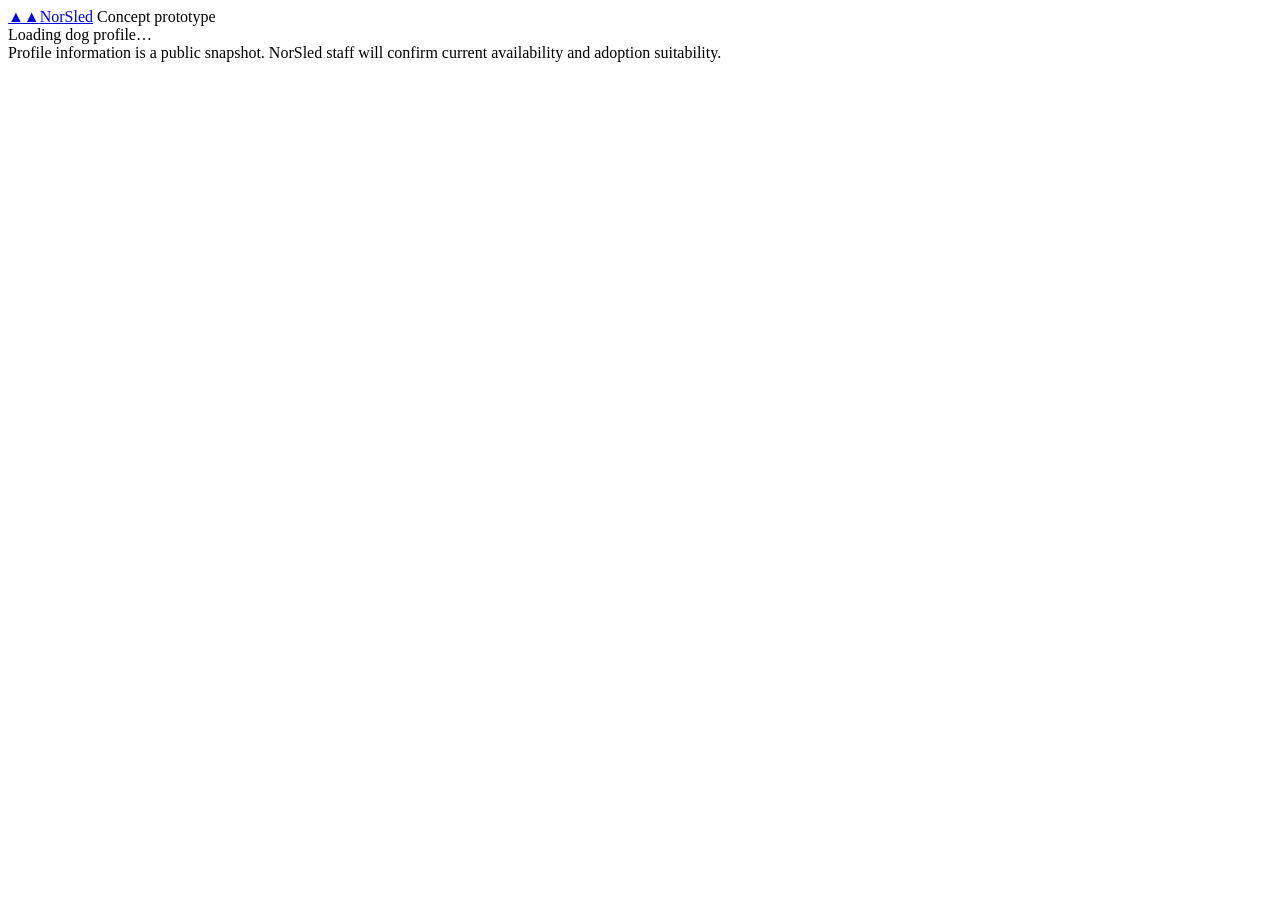
==== public/dog.html @ e04c849f "Add dog.html" ====
<!doctype html>
<html lang="en">
  <head>
    <meta charset="UTF-8" />
    <meta name="viewport" content="width=device-width, initial-scale=1, viewport-fit=cover" />
    <meta name="theme-color" content="#f7f3e9" />
    <title>Dog Profile — NorSled Concept</title>
    <link rel="stylesheet" href="/match.css?v=20260918-3" />
  </head>
  <body>
    <main class="match-page">
      <header class="match-header">
        <a class="brand" href="/match.html"><span class="brand-mark" aria-hidden="true">▲▲</span><span>NorSled</span></a>
        <span class="prototype-pill">Concept prototype</span>
      </header>
      <article id="dog-profile" class="dog-profile">
        <div class="profile-status">Loading dog profile…</div>
      </article>
      <footer>Profile information is a public snapshot. NorSled staff will confirm current availability and adoption suitability.</footer>
    </main>
    <script type="module" src="/dog.js?v=20260918-1"></script>
  </body>
</html>
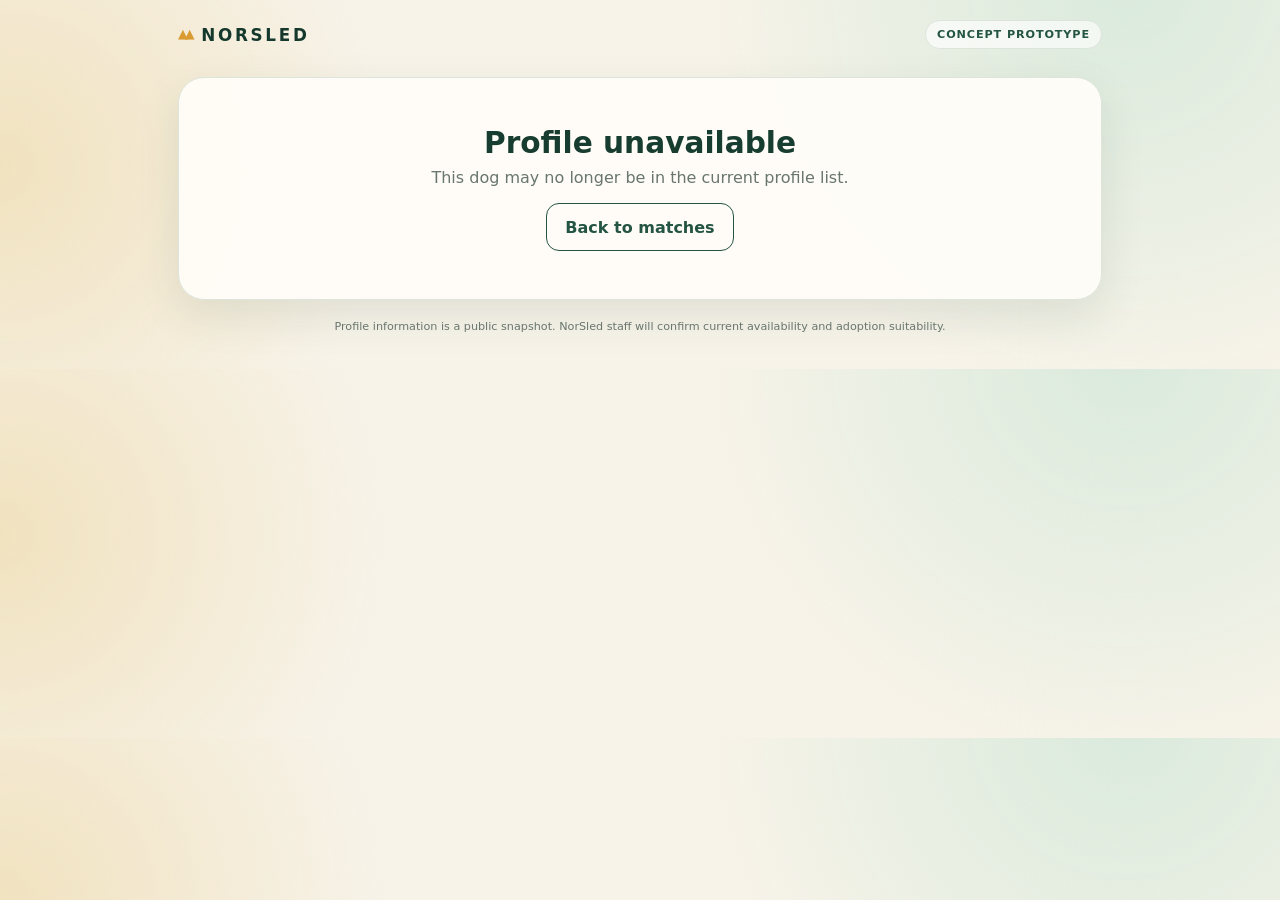
==== commit 719b18cf: "Deploy dashboard on GitHub Pages without cold starts" ====
--- a/public/dog.html
+++ b/public/dog.html
@@ -5,12 +5,12 @@
     <meta name="viewport" content="width=device-width, initial-scale=1, viewport-fit=cover" />
     <meta name="theme-color" content="#f7f3e9" />
     <title>Dog Profile — NorSled Concept</title>
-    <link rel="stylesheet" href="/match.css?v=20260918-3" />
+    <link rel="stylesheet" href="./match.css?v=20260918-4" />
   </head>
   <body>
     <main class="match-page">
       <header class="match-header">
-        <a class="brand" href="/match.html"><span class="brand-mark" aria-hidden="true">▲▲</span><span>NorSled</span></a>
+        <a class="brand" href="./match.html"><span class="brand-mark" aria-hidden="true">▲▲</span><span>NorSled</span></a>
         <span class="prototype-pill">Concept prototype</span>
       </header>
       <article id="dog-profile" class="dog-profile">
@@ -18,6 +18,7 @@
       </article>
       <footer>Profile information is a public snapshot. NorSled staff will confirm current availability and adoption suitability.</footer>
     </main>
-    <script type="module" src="/dog.js?v=20260918-1"></script>
+    <script type="module" src="./dog.js?v=20260918-2"></script>
+    <script>if ("serviceWorker" in navigator) navigator.serviceWorker.register("./sw.js").catch(() => {});</script>
   </body>
 </html>
--- a/public/match.css
+++ b/public/match.css
@@ -0,0 +1,134 @@
+:root {
+  --cream: #f7f3e9;
+  --paper: #fffdf8;
+  --ink: #173d30;
+  --body: #34463e;
+  --muted: #68766e;
+  --forest: #245443;
+  --forest-dark: #15382d;
+  --sage: #dce9df;
+  --sage-light: #eff6f0;
+  --amber: #d99b32;
+  --amber-light: #fff1cf;
+  --line: #dce4dc;
+  --warn: #814529;
+  --shadow: 0 16px 44px rgba(26, 57, 44, .1);
+}
+
+* { box-sizing: border-box; }
+body {
+  margin: 0;
+  color: var(--body);
+  background:
+    radial-gradient(circle at 88% -5%, #d9eadc 0, transparent 26rem),
+    radial-gradient(circle at 0 45%, #f1e2bf 0, transparent 24rem),
+    var(--cream);
+  font-family: Inter, ui-sans-serif, system-ui, -apple-system, BlinkMacSystemFont, "Segoe UI", sans-serif;
+}
+button, input { font: inherit; }
+button { cursor: pointer; }
+.hidden { display: none !important; }
+
+.match-page { width: min(100%, 960px); margin: 0 auto; padding: max(20px, env(safe-area-inset-top)) 18px 36px; }
+.match-header { display: flex; align-items: center; justify-content: space-between; gap: 15px; margin-bottom: 28px; }
+.brand { display: inline-flex; align-items: center; gap: 10px; color: var(--forest-dark); font-size: 1.05rem; font-weight: 900; letter-spacing: .16em; text-decoration: none; text-transform: uppercase; }
+.brand-mark { color: var(--amber); font-size: .8rem; letter-spacing: -.25em; transform: translateY(-1px); }
+.prototype-pill { padding: 7px 11px; color: var(--forest); background: rgba(255,255,255,.65); border: 1px solid var(--line); border-radius: 999px; font-size: .7rem; font-weight: 800; letter-spacing: .08em; text-transform: uppercase; }
+
+h1, h2, h3, p { margin-top: 0; }
+h1 { margin-bottom: 13px; color: var(--ink); font-family: Georgia, "Times New Roman", serif; font-size: clamp(2.35rem, 8vw, 4.3rem); line-height: .98; letter-spacing: -.04em; }
+h2 { margin-bottom: 8px; color: var(--ink); font-size: clamp(1.35rem, 5vw, 1.85rem); line-height: 1.15; }
+.eyebrow, .question-kicker { margin: 0 0 8px; color: var(--forest); font-size: .72rem; font-weight: 850; letter-spacing: .12em; text-transform: uppercase; }
+
+.intro-card, .matcher, .results { padding: clamp(22px, 5vw, 48px); background: rgba(255,253,248,.94); border: 1px solid rgba(219,227,219,.9); border-radius: 26px; box-shadow: var(--shadow); }
+.intro-card { position: relative; overflow: hidden; }
+.intro-card::after { position: absolute; right: -45px; bottom: -70px; width: 230px; height: 230px; content: "🐾"; color: rgba(36,84,67,.06); font-size: 10rem; transform: rotate(-15deg); }
+.intro-copy { max-width: 650px; margin-bottom: 24px; color: var(--muted); font-size: 1.05rem; line-height: 1.65; }
+.trust-row { display: flex; flex-wrap: wrap; gap: 9px; margin-bottom: 28px; }
+.trust-row span { padding: 7px 10px; color: var(--forest); background: var(--sage-light); border-radius: 999px; font-size: .73rem; font-weight: 750; }
+
+.primary-btn { position: relative; z-index: 1; min-height: 48px; padding: 0 20px; color: white; background: var(--forest); border: 0; border-radius: 13px; font-weight: 800; box-shadow: 0 7px 18px rgba(36,84,67,.2); }
+.primary-btn:hover, .primary-btn:focus-visible { background: var(--forest-dark); }
+.primary-btn:disabled { cursor: not-allowed; opacity: .42; box-shadow: none; }
+.text-btn { min-height: 44px; padding: 0 5px; color: var(--forest); background: transparent; border: 0; font-weight: 800; }
+
+.progress-wrap { margin-bottom: 30px; }
+.progress-copy { display: flex; justify-content: space-between; margin-bottom: 8px; color: var(--muted); font-size: .74rem; font-weight: 750; }
+.progress-track { height: 7px; overflow: hidden; background: #e6ebe5; border-radius: 999px; }
+.progress-track span { display: block; width: 16.67%; height: 100%; background: linear-gradient(90deg, var(--forest), #5d8b70); border-radius: inherit; transition: width .25s ease; }
+.conversation { display: grid; grid-template-columns: 42px 1fr; gap: 12px; align-items: start; margin-bottom: 20px; }
+.assistant-avatar { display: grid; place-items: center; width: 42px; height: 42px; background: var(--sage); border-radius: 50%; }
+.question-bubble { position: relative; padding: 19px 20px 17px; background: var(--sage-light); border-radius: 6px 19px 19px 19px; }
+.question-bubble p:last-child { margin-bottom: 0; color: var(--muted); font-size: .88rem; line-height: 1.5; }
+.answer-list { display: grid; grid-template-columns: repeat(2, minmax(0,1fr)); gap: 10px; margin: 0 0 28px 54px; }
+.answer-option { min-height: 62px; padding: 13px 15px; color: var(--body); background: white; border: 1px solid var(--line); border-radius: 14px; text-align: left; }
+.answer-option strong { display: block; margin-bottom: 3px; color: var(--ink); }
+.answer-option span { display: block; color: var(--muted); font-size: .76rem; line-height: 1.35; }
+.answer-option.selected { color: var(--forest-dark); background: var(--sage); border-color: #8fb49a; box-shadow: inset 0 0 0 1px #8fb49a; }
+.answer-option.selected strong::before { margin-right: 7px; content: "✓"; }
+.matcher-actions { display: flex; justify-content: space-between; align-items: center; margin-left: 54px; }
+
+.results-heading { display: flex; justify-content: space-between; gap: 20px; align-items: start; margin-bottom: 22px; }
+.results-heading h1 { font-size: clamp(2.1rem, 7vw, 3.6rem); }
+.results-heading p:not(.eyebrow) { max-width: 620px; margin-bottom: 0; color: var(--muted); line-height: 1.55; }
+.policy-notice { margin-bottom: 18px; padding: 16px 17px; color: #713c25; background: var(--amber-light); border: 1px solid #eccb83; border-radius: 15px; line-height: 1.5; }
+.policy-notice strong { display: block; margin-bottom: 3px; color: #62321e; }
+.match-list { display: grid; gap: 15px; }
+.match-card { display: grid; grid-template-columns: 180px 1fr; overflow: hidden; background: white; border: 1px solid var(--line); border-radius: 19px; box-shadow: 0 7px 20px rgba(32,58,46,.07); }
+.dog-photo { width: 100%; height: 100%; min-height: 250px; object-fit: cover; background: var(--sage); }
+.match-content { padding: 20px; }
+.match-top { display: flex; align-items: start; justify-content: space-between; gap: 15px; margin-bottom: 10px; }
+.match-top h3 { margin-bottom: 3px; color: var(--ink); font-size: 1.45rem; }
+.dog-meta { margin: 0; color: var(--muted); font-size: .78rem; }
+.match-label { flex: 0 0 auto; padding: 6px 9px; color: var(--forest-dark); background: var(--sage); border-radius: 999px; font-size: .7rem; font-weight: 850; }
+.reason-group { display: grid; grid-template-columns: 1fr 1fr; gap: 18px; margin: 14px 0 16px; }
+.reason-group h4 { margin: 0 0 6px; color: var(--ink); font-size: .78rem; }
+.reason-group ul { margin: 0; padding-left: 17px; color: var(--muted); font-size: .78rem; line-height: 1.5; }
+.profile-link { display: inline-flex; align-items: center; min-height: 42px; padding: 0 14px; color: white; background: var(--forest); border-radius: 11px; font-size: .8rem; font-weight: 800; text-decoration: none; }
+.no-match { padding: 24px; color: var(--muted); background: var(--sage-light); border-radius: 16px; text-align: center; }
+.no-match h3 { color: var(--ink); }
+.browse-all { display: flex; align-items: center; justify-content: space-between; gap: 20px; margin-top: 18px; padding: 18px; background: var(--sage-light); border: 1px solid var(--line); border-radius: 16px; }
+.browse-all strong { color: var(--ink); }
+.browse-all p { max-width: 600px; margin: 4px 0 0; color: var(--muted); font-size: .82rem; line-height: 1.5; }
+.browse-all .secondary-link { flex: 0 0 auto; background: white; }
+.disclaimer { margin-top: 22px; padding: 17px; color: var(--muted); background: #f3f4ef; border-radius: 15px; font-size: .78rem; line-height: 1.5; }
+.disclaimer strong { color: var(--ink); }
+.disclaimer p { margin: 4px 0 8px; }
+.disclaimer a { color: var(--forest); font-weight: 800; }
+footer { padding: 20px 5px 0; color: var(--muted); font-size: .7rem; text-align: center; }
+
+.dog-profile { overflow: hidden; background: rgba(255,253,248,.96); border: 1px solid var(--line); border-radius: 26px; box-shadow: var(--shadow); }
+.profile-hero { display: grid; grid-template-columns: minmax(260px, 40%) 1fr; }
+.profile-photo { width: 100%; height: 100%; min-height: 520px; object-fit: cover; background: var(--sage); }
+.profile-details { padding: clamp(24px, 5vw, 48px); }
+.profile-details h1 { margin-bottom: 10px; }
+.profile-summary { margin-bottom: 24px; color: var(--muted); font-size: 1rem; line-height: 1.7; }
+.trait-list { display: flex; flex-wrap: wrap; gap: 8px; margin: 0 0 28px; padding: 0; list-style: none; }
+.trait-list li { padding: 7px 10px; color: var(--forest); background: var(--sage-light); border-radius: 999px; font-size: .76rem; font-weight: 700; }
+.profile-actions { display: flex; flex-wrap: wrap; gap: 10px; }
+.secondary-link { display: inline-flex; align-items: center; min-height: 48px; padding: 0 18px; color: var(--forest); border: 1px solid var(--forest); border-radius: 13px; font-weight: 800; text-decoration: none; }
+.profile-status { padding: 48px; color: var(--muted); text-align: center; }
+
+@media (max-width: 680px) {
+  .match-page { padding-left: 12px; padding-right: 12px; }
+  .match-header { margin-bottom: 17px; }
+  .brand { font-size: .9rem; }
+  .prototype-pill { padding: 6px 8px; font-size: .6rem; }
+  .intro-card, .matcher, .results { padding: 21px 15px; border-radius: 20px; }
+  .answer-list { grid-template-columns: 1fr; margin-left: 0; }
+  .matcher-actions { margin-left: 0; }
+  .match-card { grid-template-columns: 1fr; }
+  .dog-photo { height: 230px; min-height: 0; }
+  .reason-group { grid-template-columns: 1fr; gap: 12px; }
+  .results-heading { display: block; }
+  .results-heading .text-btn { margin-top: 8px; }
+  .browse-all { align-items: stretch; flex-direction: column; }
+  .browse-all .secondary-link { justify-content: center; }
+  .profile-hero { grid-template-columns: 1fr; }
+  .profile-photo { height: 320px; min-height: 0; }
+  .profile-details { padding: 24px 18px 28px; }
+}
+
+@media (prefers-reduced-motion: reduce) {
+  * { scroll-behavior: auto !important; transition: none !important; }
+}
